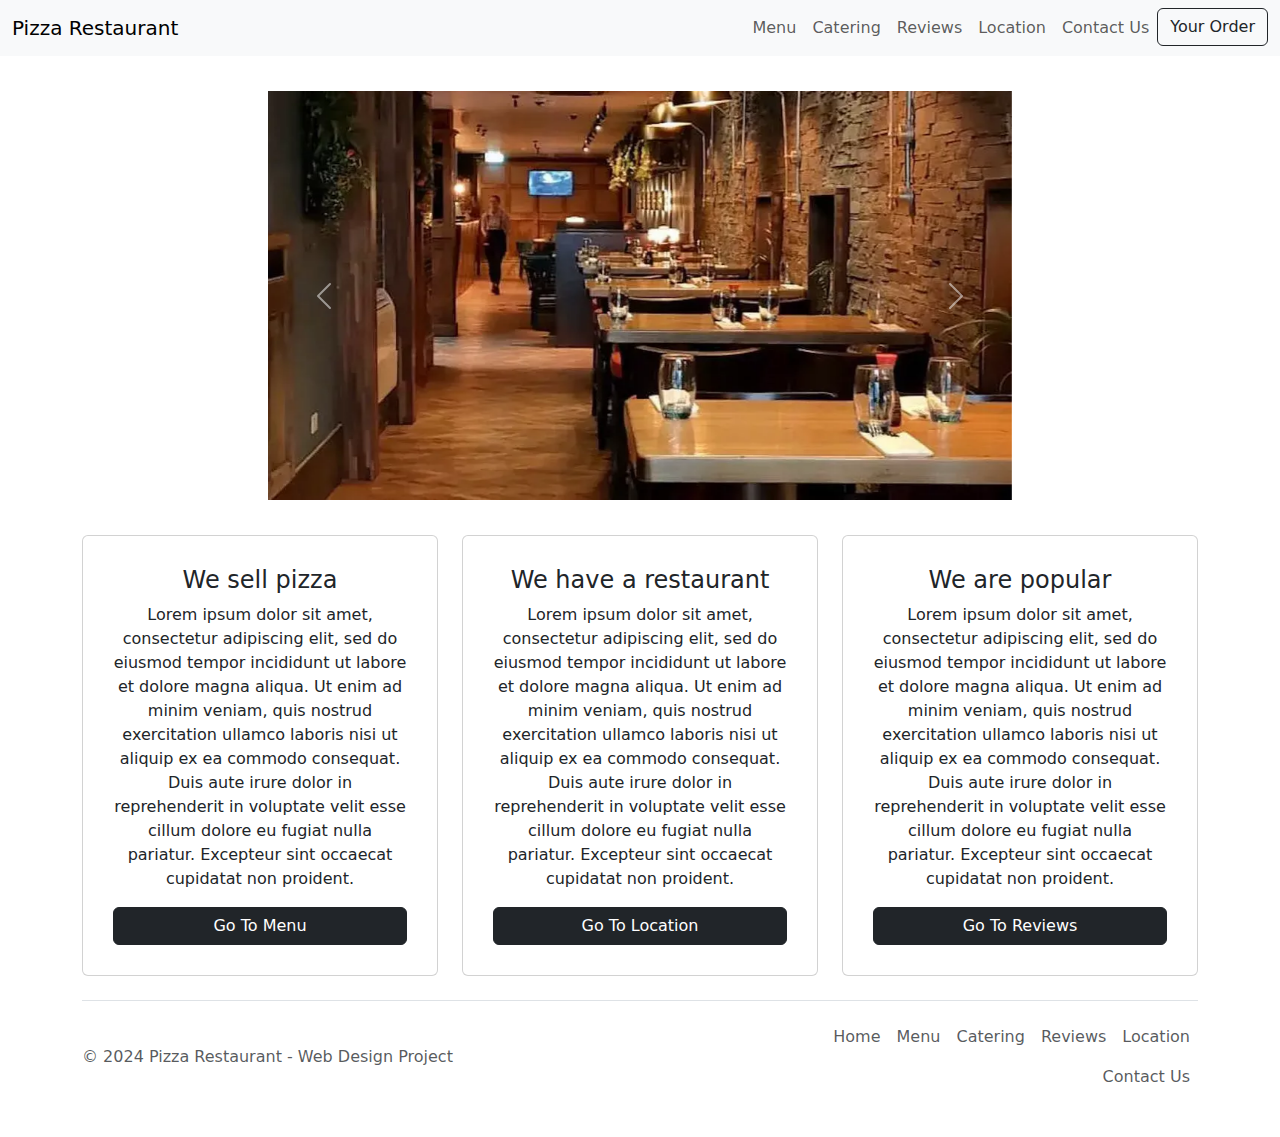
==== index.html @ fb9341ca "added links to other pages to all headers and footers, plus added some meta tags and titles" ====
<!DOCTYPE html>
<html lang="en">
<head>
    <meta charset="UTF-8">
    <meta name="description" content="Website of a pizza restaurant as a web design project">
    <meta name="keywords" content="Web Design Project, Pizza, Restaurant">
    <meta name="viewport" content="width=device-width, initial-scale=1.0">

    <title>Pizza Restaurant - Home</title>

    <link href="https://cdn.jsdelivr.net/npm/bootstrap@5.3.3/dist/css/bootstrap.min.css" rel="stylesheet" integrity="sha384-QWTKZyjpPEjISv5WaRU9OFeRpok6YctnYmDr5pNlyT2bRjXh0JMhjY6hW+ALEwIH" crossorigin="anonymous">
    <link rel="stylesheet" href="https://cdnjs.cloudflare.com/ajax/libs/font-awesome/4.7.0/css/font-awesome.min.css">
    <link href="css/morgansStyles.css" rel="stylesheet">

</head>
<body>

    <!-- HEADER START-->
    <nav class="navbar navbar-expand-md bg-body-tertiary">
        <div class="container-fluid">
            <a class="navbar-brand" href="index.html">Pizza Restaurant</a>
            <button class="navbar-toggler" type="button" data-bs-toggle="collapse" data-bs-target="#navbarNav" aria-controls="navbarNav" aria-expanded="false" aria-label="Toggle navigation">
                <span class="navbar-toggler-icon"></span>
            </button>

            <div class="collapse navbar-collapse" id="navbarNav" style="justify-content: end">
                <ul class="navbar-nav" style="float: right !important;">
                    <li class="nav-item">
                        <a class="nav-link" href="menu.html">Menu</a>
                    </li>
                    <li class="nav-item">
                        <a class="nav-link" href="catering/index.html">Catering</a>
                    </li>
                    <li class="nav-item">
                        <a class="nav-link" href="review/index.html">Reviews</a>
                    </li>
                    <li class="nav-item">
                        <a class="nav-link" href="location/location.html">Location</a>
                    </li>
                    <li class="nav-item">
                        <a class="nav-link" href="contact/contact.html">Contact Us</a>
                    </li>
                    <li class="nav-item">
                        <button class="btn btn-outline-dark" data-bs-toggle="modal" data-bs-target="#orderModal">Your Order</button>
                    </li>
                </ul>
            </div>
        </div>
    </nav>
    <!--  HEADER END  -->

    <!--  ORDER MODAL  -->
    <div class="modal" tabindex="-1"  id="orderModal">
        <div class="modal-dialog">
            <div class="modal-content">
                <div class="modal-header">
                    <h5 class="modal-title">Your Order</h5>
                    <button type="button" class="btn-close" data-bs-dismiss="modal" aria-label="Close"></button>
                </div>
                <div class="modal-body" id="orderModalBody">
                </div>
                <div id="orderPrice"></div>
                <div class="modal-footer">
                    <button type="button" class="btn btn-secondary" data-bs-dismiss="modal" id="order_cancelButton">Close</button>
                    <button type="button" class="btn btn-primary" id="order_addButton">Order!</button>
                </div>
            </div>
        </div>
    </div>
    <!--  ORDER MODAL  -->

    <div class="container-md splash-carousel">
        <div id="splashCarousel" class="carousel slide" data-bs-ride="carousel">
            <div class="carousel-inner">
<!--                <div class="carousel-item active bg-spriteOne"></div>-->
                <div class="carousel-item active">
                    <img src="img/splashOne.webp" class="d-block w-100" alt="image of a pizza">
                </div>
<!--                <div class="carousel-item bg-spriteTwo"></div>-->
                <div class="carousel-item">
                    <img src="img/splashTwo.webp" class="d-block w-100" alt="image of a pizza">
                </div>
<!--                <div class="carousel-item bg-spriteThree"></div>-->
                <div class="carousel-item">
                    <img src="img/splashThree.webp" class="d-block w-100" alt="image of a pizza">
                </div>
            </div>
            <button class="carousel-control-prev" type="button" data-bs-target="#splashCarousel" data-bs-slide="prev">
                <span class="carousel-control-prev-icon" aria-hidden="true"></span>
                <span class="visually-hidden">Previous</span>
            </button>
            <button class="carousel-control-next" type="button" data-bs-target="#splashCarousel" data-bs-slide="next">
                <span class="carousel-control-next-icon" aria-hidden="true"></span>
                <span class="visually-hidden">Next</span>
            </button>
        </div>
    </div>

    <div class="container-md">
        <div class="row homepage-columns">
            <div class="col-md-4">
                <div class="card splash-cards">
                    <h4>We sell pizza</h4>
                    <p>Lorem ipsum dolor sit amet, consectetur adipiscing elit, sed do eiusmod tempor incididunt ut labore et dolore magna aliqua. Ut enim ad minim veniam, quis nostrud exercitation ullamco laboris nisi ut aliquip ex ea commodo consequat. Duis aute irure dolor in reprehenderit in voluptate velit esse cillum dolore eu fugiat nulla pariatur. Excepteur sint occaecat cupidatat non proident.</p>
                    <a class="btn btn-dark" href="menu.html">Go To Menu</a>
                </div>
            </div>
            <div class="col-md-4">
                <div class="card splash-cards">
                    <h4>We have a restaurant</h4>
                    <p>Lorem ipsum dolor sit amet, consectetur adipiscing elit, sed do eiusmod tempor incididunt ut labore et dolore magna aliqua. Ut enim ad minim veniam, quis nostrud exercitation ullamco laboris nisi ut aliquip ex ea commodo consequat. Duis aute irure dolor in reprehenderit in voluptate velit esse cillum dolore eu fugiat nulla pariatur. Excepteur sint occaecat cupidatat non proident.</p>
                    <a class="btn btn-dark" href="location/location.html">Go To Location</a>
                </div>
            </div>
            <div class="col-md-4">
                <div class="card splash-cards">
                    <h4>We are popular</h4>
                    <p>Lorem ipsum dolor sit amet, consectetur adipiscing elit, sed do eiusmod tempor incididunt ut labore et dolore magna aliqua. Ut enim ad minim veniam, quis nostrud exercitation ullamco laboris nisi ut aliquip ex ea commodo consequat. Duis aute irure dolor in reprehenderit in voluptate velit esse cillum dolore eu fugiat nulla pariatur. Excepteur sint occaecat cupidatat non proident.</p>
                    <a class="btn btn-dark" href="review/index.html">Go To Reviews</a>
                </div>
            </div>
        </div>
    </div>

    <!--  FOOTER START  -->
    <div class="container">
        <footer class="d-flex flex-wrap justify-content-between align-items-center py-3 my-4 border-top">
            <p class="col-md-5 mb-0 text-body-secondary">&copy; 2024 Pizza Restaurant - Web Design Project</p>

            <ul class="nav col-md-5 justify-content-end">
                <li class="nav-item"><a href="index.html" class="nav-link px-2 text-body-secondary">Home</a></li>
                <li class="nav-item"><a href="menu.html" class="nav-link px-2 text-body-secondary">Menu</a></li>
                <li class="nav-item"><a href="catering/index.html" class="nav-link px-2 text-body-secondary">Catering</a></li>
                <li class="nav-item"><a href="review/index.html" class="nav-link px-2 text-body-secondary">Reviews</a></li>
                <li class="nav-item"><a href="location/location.html" class="nav-link px-2 text-body-secondary">Location</a></li>
                <li class="nav-item"><a href="contact/contact.html" class="nav-link px-2 text-body-secondary">Contact Us</a></li>
            </ul>
        </footer>
    </div>
    <!--  FOOTER END  -->

    <script src="https://cdn.jsdelivr.net/npm/bootstrap@5.3.3/dist/js/bootstrap.bundle.min.js" integrity="sha384-YvpcrYf0tY3lHB60NNkmXc5s9fDVZLESaAA55NDzOxhy9GkcIdslK1eN7N6jIeHz" crossorigin="anonymous"></script>
    <script src="https://code.jquery.com/jquery-3.7.1.min.js" integrity="sha256-/JqT3SQfawRcv/BIHPThkBvs0OEvtFFmqPF/lYI/Cxo=" crossorigin="anonymous"></script>
    <script type="text/javascript" src="js/app.js"></script>

</body>
</html>
---- css/morgansStyles.css ----
.splash-carousel{
    width: 60%;
    margin-top: 35px;
    margin-bottom: 35px;
}
@media (max-width: 768px) {
    .splash-carousel{
        width: 90%;
    }
}

.homepage-columns{
    justify-content: space-around;
}
.splash-cards{
    text-align: center;
    padding: 30px;
}



.products{
    margin-top: 35px;
}
.product-row{
    margin-top: 35px;
    justify-content: space-around;
}

.productCard{
    display: block;
    opacity: 0;
    -webkit-box-shadow: 3px 2px 34px -10px rgba(0,0,0,0.77);
    -moz-box-shadow: 3px 2px 34px -10px rgba(0,0,0,0.77);
    box-shadow: 3px 2px 34px -10px rgba(0,0,0,0.77);
    padding: 0;
    margin: 0;
    height: 100%;
}
.productCard:hover{
    scale: 1.02;
}
@media (max-width: 768px) {
    .productCard{
        margin-top: 70px;
    }
}
.addToOrderButton{
    border-radius: 0;
    width: 100%;
}


.size-span{
    width: 30%;
    display:table;
}
#addNewPizza_errorMessage{
    display: none;
    color: red;
}


#addToOrder_image{
    width: 80%;
    float: right;
}
@media (max-width: 768px) {
    #addToOrder_image{
        width: 100%;
        float: none;
    }
}


.orderSize{
    margin-bottom: 2px;
    font-style: italic;
}
#orderQuantity{
    width: 100%;
}
.orderImage{
    width: 100%;
}
.orderPrice{
    margin: 20px;
}


@keyframes changeQuantity {
    0% {
        box-shadow: 0 0 3px lightblue;
    }
    50% {
        box-shadow: 0 0 10px lightblue;
    }
    100% {
        box-shadow: 0 0 3px lightblue;
    }
}
.flash{
    animation: changeQuantity 200ms;
}




/*
Sprite not used for splash carousel, individual images work better
*/
.bg-spriteOne {
    width: 1000px; height: 550px;
    background: url('../img/css_sprites.webp') -1030px -10px;
}
.bg-spriteTwo {
    width: 1000px; height: 550px;
    background: url('../img/css_sprites.webp') -10px -580px;
}
.bg-spriteThree {
    width: 1000px; height: 550px;
    background: url('../img/css_sprites.webp') -10px -10px;
}
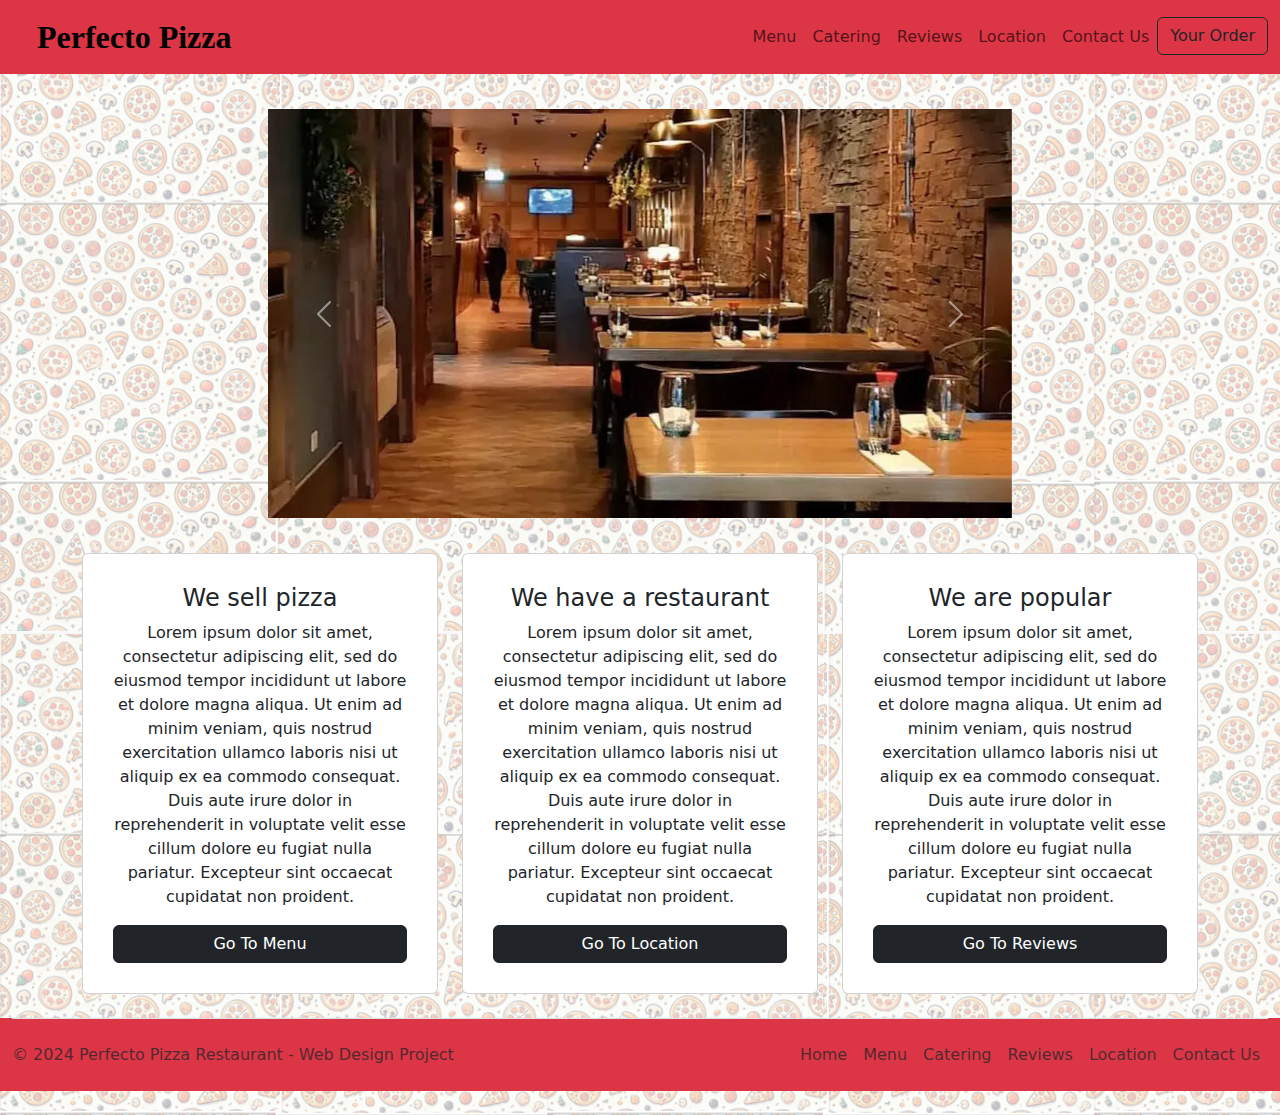
==== commit c4613b11: "background image and header / footer changes" ====
--- a/index.html
+++ b/index.html
@@ -11,14 +11,15 @@
     <link href="https://cdn.jsdelivr.net/npm/bootstrap@5.3.3/dist/css/bootstrap.min.css" rel="stylesheet" integrity="sha384-QWTKZyjpPEjISv5WaRU9OFeRpok6YctnYmDr5pNlyT2bRjXh0JMhjY6hW+ALEwIH" crossorigin="anonymous">
     <link rel="stylesheet" href="https://cdnjs.cloudflare.com/ajax/libs/font-awesome/4.7.0/css/font-awesome.min.css">
     <link href="css/morgansStyles.css" rel="stylesheet">
+    <link href="css/globalStyles.css" rel="stylesheet">
 
 </head>
 <body>
 
     <!-- HEADER START-->
-    <nav class="navbar navbar-expand-md bg-body-tertiary">
+    <nav class="navbar navbar-expand-md bg-body-tertiary headerStyles">
         <div class="container-fluid">
-            <a class="navbar-brand" href="index.html">Pizza Restaurant</a>
+            <a class="navbar-brand nameHeader" href="index.html">Perfecto Pizza</a>
             <button class="navbar-toggler" type="button" data-bs-toggle="collapse" data-bs-target="#navbarNav" aria-controls="navbarNav" aria-expanded="false" aria-label="Toggle navigation">
                 <span class="navbar-toggler-icon"></span>
             </button>
@@ -123,9 +124,9 @@
     </div>
 
     <!--  FOOTER START  -->
-    <div class="container">
+    <div class="container-fluid footerStyles">
         <footer class="d-flex flex-wrap justify-content-between align-items-center py-3 my-4 border-top">
-            <p class="col-md-5 mb-0 text-body-secondary">&copy; 2024 Pizza Restaurant - Web Design Project</p>
+            <p class="col-md-5 mb-0 text-body-secondary">&copy; 2024 Perfecto Pizza Restaurant - Web Design Project</p>
 
             <ul class="nav col-md-5 justify-content-end">
                 <li class="nav-item"><a href="index.html" class="nav-link px-2 text-body-secondary">Home</a></li>
--- a/css/globalStyles.css
+++ b/css/globalStyles.css
@@ -0,0 +1,17 @@
+body{
+    background-image: url('../contact/background-image.webp');
+    background-color: rgba(255,255,255,0.7);
+    background-blend-mode: lighten;
+}
+.headerStyles{
+    background-color: #dc3545 !important;
+}
+.nameHeader{
+    margin-left: 25px;
+    font-family: 'fantasy',serif;
+    font-size: xx-large;
+    font-weight: bolder;
+}
+.footerStyles{
+    background-color: #dc3545;
+}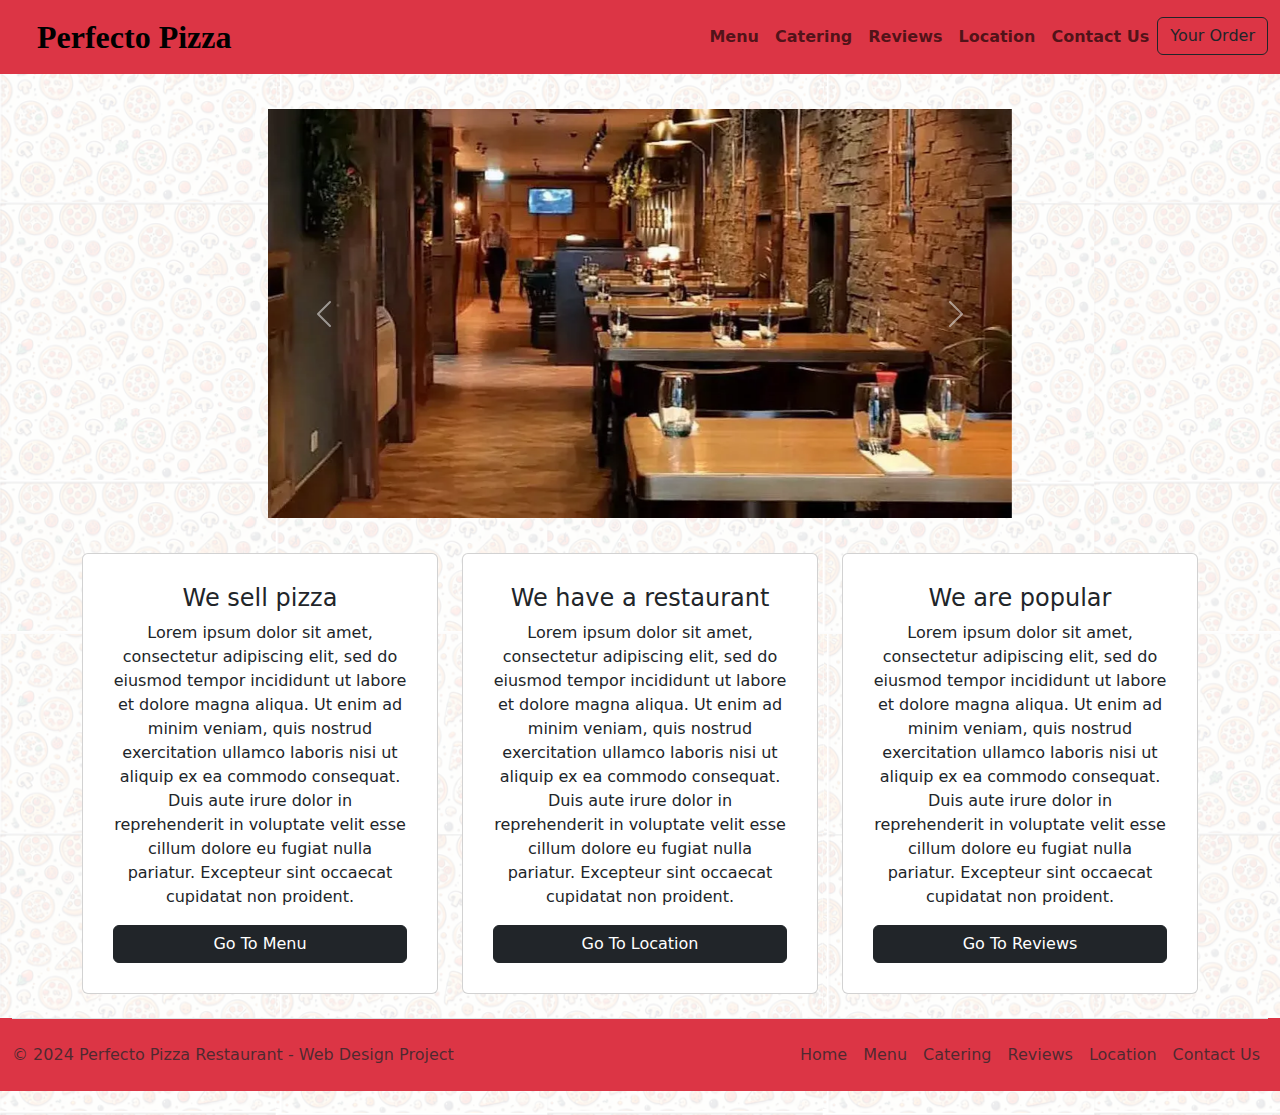
==== commit 64bf7f90: "fix buttons, testing higher contrast in header" ====
--- a/index.html
+++ b/index.html
@@ -5,6 +5,8 @@
     <meta name="description" content="Website of a pizza restaurant as a web design project">
     <meta name="keywords" content="Web Design Project, Pizza, Restaurant">
     <meta name="viewport" content="width=device-width, initial-scale=1.0">
+
+    <link rel="shortcut icon" type="image/x-icon" href="favicon.ico">
 
     <title>Pizza Restaurant - Home</title>
 
@@ -24,8 +26,8 @@
                 <span class="navbar-toggler-icon"></span>
             </button>
 
-            <div class="collapse navbar-collapse" id="navbarNav" style="justify-content: end">
-                <ul class="navbar-nav" style="float: right !important;">
+            <div class="collapse navbar-collapse navbarStyles" id="navbarNav">
+                <ul class="navbar-nav">
                     <li class="nav-item">
                         <a class="nav-link" href="menu.html">Menu</a>
                     </li>
--- a/css/globalStyles.css
+++ b/css/globalStyles.css
@@ -1,6 +1,6 @@
 body{
     background-image: url('../contact/background-image.webp');
-    background-color: rgba(255,255,255,0.7);
+    background-color: rgba(255,255,255,0.9);
     background-blend-mode: lighten;
 }
 .headerStyles{
@@ -12,6 +12,15 @@
     font-size: xx-large;
     font-weight: bolder;
 }
+.navbarStyles{
+    justify-content: end;
+}
+.navbarStyles ul{
+    float: right !important;
+}
+.navbarStyles a{
+    font-weight: bolder;
+}
 .footerStyles{
     background-color: #dc3545;
 }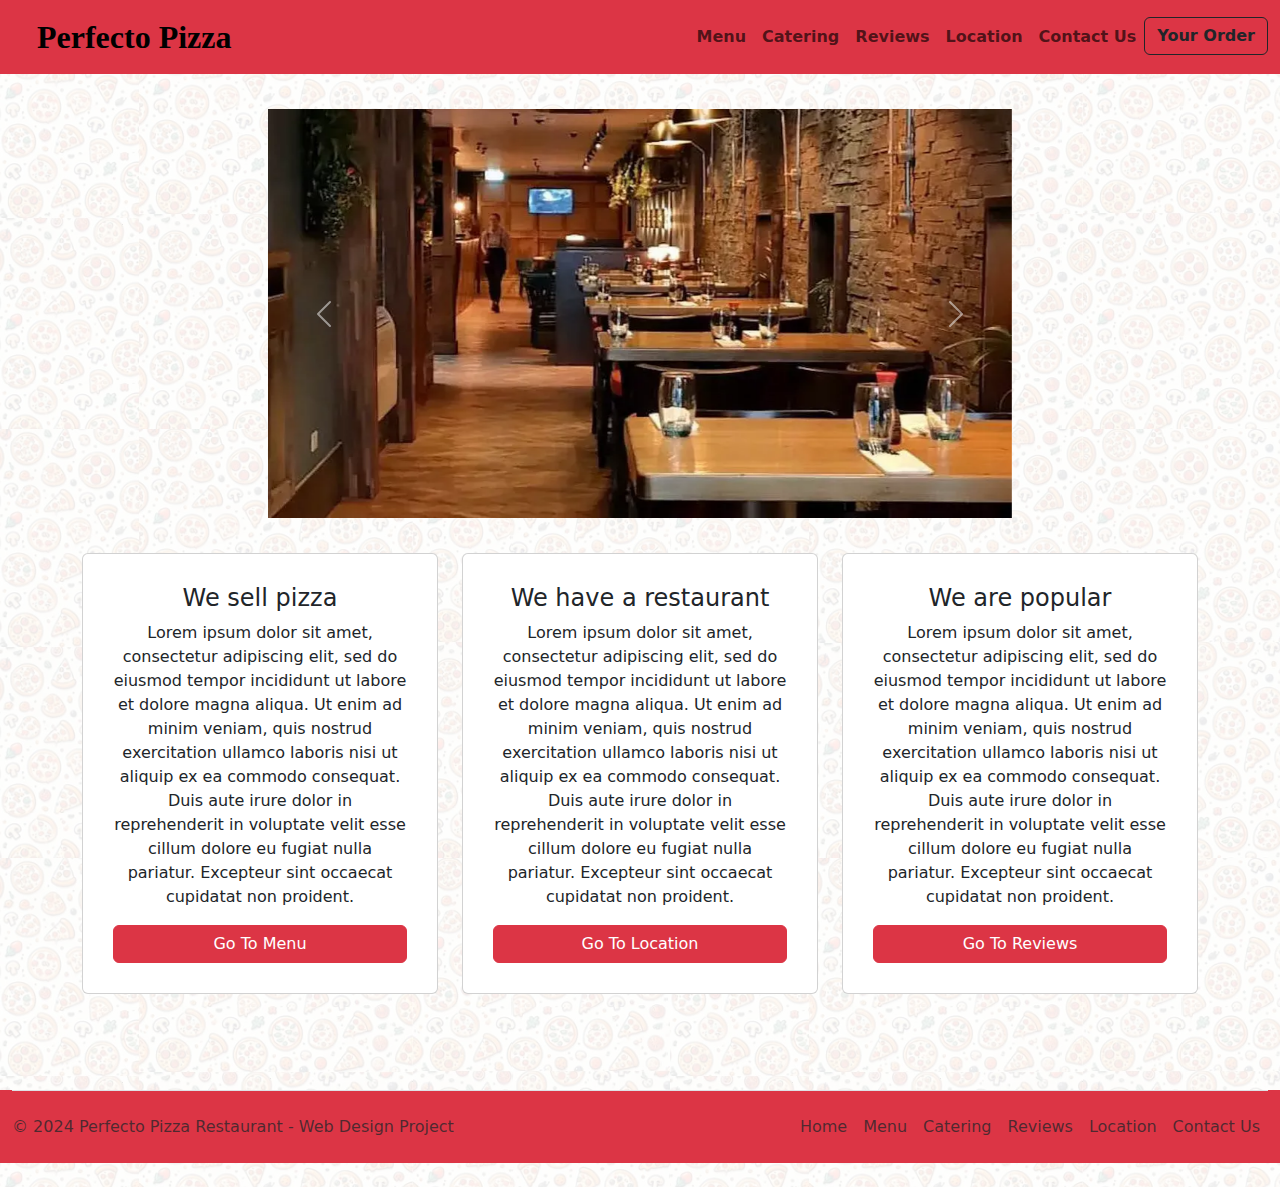
==== commit accb425e: "change button colours, your order button almost working.." ====
--- a/index.html
+++ b/index.html
@@ -105,25 +105,28 @@
                 <div class="card splash-cards">
                     <h4>We sell pizza</h4>
                     <p>Lorem ipsum dolor sit amet, consectetur adipiscing elit, sed do eiusmod tempor incididunt ut labore et dolore magna aliqua. Ut enim ad minim veniam, quis nostrud exercitation ullamco laboris nisi ut aliquip ex ea commodo consequat. Duis aute irure dolor in reprehenderit in voluptate velit esse cillum dolore eu fugiat nulla pariatur. Excepteur sint occaecat cupidatat non proident.</p>
-                    <a class="btn btn-dark" href="menu.html">Go To Menu</a>
+                    <a class="btn btn-danger" href="menu.html">Go To Menu</a>
                 </div>
             </div>
             <div class="col-md-4">
                 <div class="card splash-cards">
                     <h4>We have a restaurant</h4>
                     <p>Lorem ipsum dolor sit amet, consectetur adipiscing elit, sed do eiusmod tempor incididunt ut labore et dolore magna aliqua. Ut enim ad minim veniam, quis nostrud exercitation ullamco laboris nisi ut aliquip ex ea commodo consequat. Duis aute irure dolor in reprehenderit in voluptate velit esse cillum dolore eu fugiat nulla pariatur. Excepteur sint occaecat cupidatat non proident.</p>
-                    <a class="btn btn-dark" href="location/location.html">Go To Location</a>
+                    <a class="btn btn-danger" href="location/location.html">Go To Location</a>
                 </div>
             </div>
             <div class="col-md-4">
                 <div class="card splash-cards">
                     <h4>We are popular</h4>
                     <p>Lorem ipsum dolor sit amet, consectetur adipiscing elit, sed do eiusmod tempor incididunt ut labore et dolore magna aliqua. Ut enim ad minim veniam, quis nostrud exercitation ullamco laboris nisi ut aliquip ex ea commodo consequat. Duis aute irure dolor in reprehenderit in voluptate velit esse cillum dolore eu fugiat nulla pariatur. Excepteur sint occaecat cupidatat non proident.</p>
-                    <a class="btn btn-dark" href="review/index.html">Go To Reviews</a>
+                    <a class="btn btn-danger" href="review/index.html">Go To Reviews</a>
                 </div>
             </div>
         </div>
     </div>
+    <br>
+    <br>
+    <br>
 
     <!--  FOOTER START  -->
     <div class="container-fluid footerStyles">
--- a/css/globalStyles.css
+++ b/css/globalStyles.css
@@ -1,5 +1,5 @@
 body{
-    background-image: url('../contact/background-image.webp');
+    background-image: url('../img/background-image.webp');
     background-color: rgba(255,255,255,0.9);
     background-blend-mode: lighten;
 }
@@ -21,6 +21,9 @@
 .navbarStyles a{
     font-weight: bolder;
 }
+.navbarStyles button{
+    font-weight: bolder;
+}
 .footerStyles{
     background-color: #dc3545;
-}+}
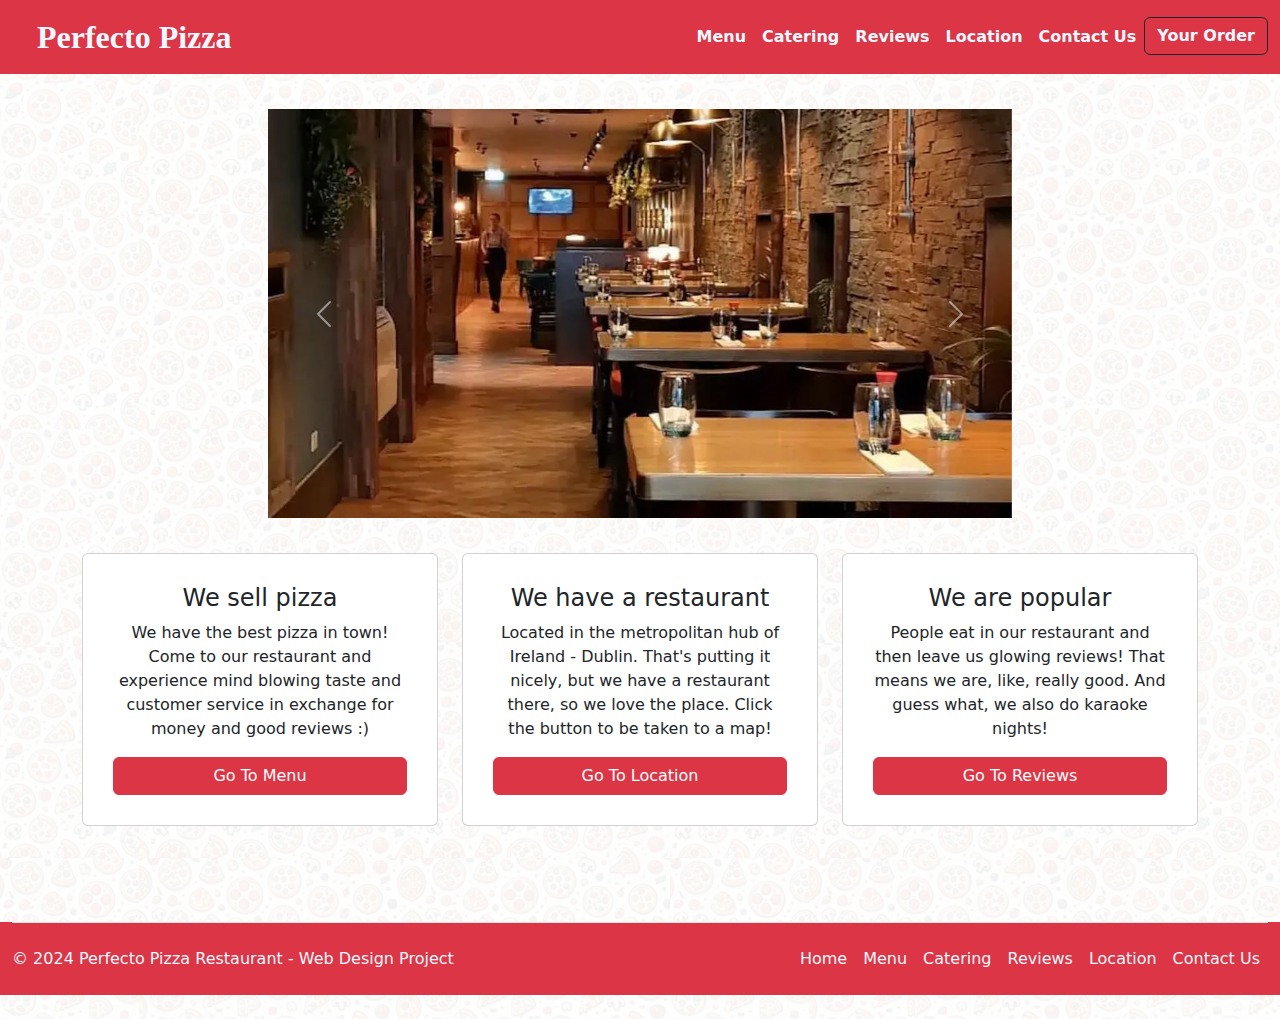
==== commit 5faeb187: "added text" ====
--- a/index.html
+++ b/index.html
@@ -104,21 +104,21 @@
             <div class="col-md-4">
                 <div class="card splash-cards">
                     <h4>We sell pizza</h4>
-                    <p>Lorem ipsum dolor sit amet, consectetur adipiscing elit, sed do eiusmod tempor incididunt ut labore et dolore magna aliqua. Ut enim ad minim veniam, quis nostrud exercitation ullamco laboris nisi ut aliquip ex ea commodo consequat. Duis aute irure dolor in reprehenderit in voluptate velit esse cillum dolore eu fugiat nulla pariatur. Excepteur sint occaecat cupidatat non proident.</p>
+                    <p>We have the best pizza in town! Come to our restaurant and experience mind blowing taste and customer service in exchange for money and good reviews :)</p>
                     <a class="btn btn-danger" href="menu.html">Go To Menu</a>
                 </div>
             </div>
             <div class="col-md-4">
                 <div class="card splash-cards">
                     <h4>We have a restaurant</h4>
-                    <p>Lorem ipsum dolor sit amet, consectetur adipiscing elit, sed do eiusmod tempor incididunt ut labore et dolore magna aliqua. Ut enim ad minim veniam, quis nostrud exercitation ullamco laboris nisi ut aliquip ex ea commodo consequat. Duis aute irure dolor in reprehenderit in voluptate velit esse cillum dolore eu fugiat nulla pariatur. Excepteur sint occaecat cupidatat non proident.</p>
+                    <p>Located in the metropolitan hub of Ireland - Dublin. That's putting it nicely, but we have a restaurant there, so we love the place. Click the button to be taken to a map!</p>
                     <a class="btn btn-danger" href="location/location.html">Go To Location</a>
                 </div>
             </div>
             <div class="col-md-4">
                 <div class="card splash-cards">
                     <h4>We are popular</h4>
-                    <p>Lorem ipsum dolor sit amet, consectetur adipiscing elit, sed do eiusmod tempor incididunt ut labore et dolore magna aliqua. Ut enim ad minim veniam, quis nostrud exercitation ullamco laboris nisi ut aliquip ex ea commodo consequat. Duis aute irure dolor in reprehenderit in voluptate velit esse cillum dolore eu fugiat nulla pariatur. Excepteur sint occaecat cupidatat non proident.</p>
+                    <p>People eat in our restaurant and then leave us glowing reviews! That means we are, like, really good. And guess what, we also do karaoke nights!</p>
                     <a class="btn btn-danger" href="review/index.html">Go To Reviews</a>
                 </div>
             </div>
--- a/css/morgansStyles.css
+++ b/css/morgansStyles.css
@@ -73,19 +73,6 @@
 }
 
 
-.orderSize{
-    margin-bottom: 2px;
-    font-style: italic;
-}
-#orderQuantity{
-    width: 100%;
-}
-.orderImage{
-    width: 100%;
-}
-.orderPrice{
-    margin: 20px;
-}
 
 
 @keyframes changeQuantity {
--- a/css/globalStyles.css
+++ b/css/globalStyles.css
@@ -1,12 +1,13 @@
 body{
     background-image: url('../img/background-image.webp');
-    background-color: rgba(255,255,255,0.9);
-    background-blend-mode: lighten;
+    /*background-color: rgba(255,255,255,0);*/
+    /*background-blend-mode: lighten;*/
 }
 .headerStyles{
     background-color: #dc3545 !important;
 }
 .nameHeader{
+    color: aliceblue;
     margin-left: 25px;
     font-family: 'fantasy',serif;
     font-size: xx-large;
@@ -18,12 +19,28 @@
 .navbarStyles ul{
     float: right !important;
 }
+.navbarStyles button,
 .navbarStyles a{
-    font-weight: bolder;
-}
-.navbarStyles button{
+    color: aliceblue !important;  
     font-weight: bolder;
 }
 .footerStyles{
     background-color: #dc3545;
 }
+.footerStyles p, 
+.footerStyles a {
+    color: aliceblue !important;  
+}
+.orderSize{
+    margin-bottom: 2px;
+    font-style: italic;
+}
+#orderQuantity{
+    width: 100%;
+}
+.orderImage{
+    width: 100%;
+}
+.orderPrice{
+    margin: 20px;
+}
